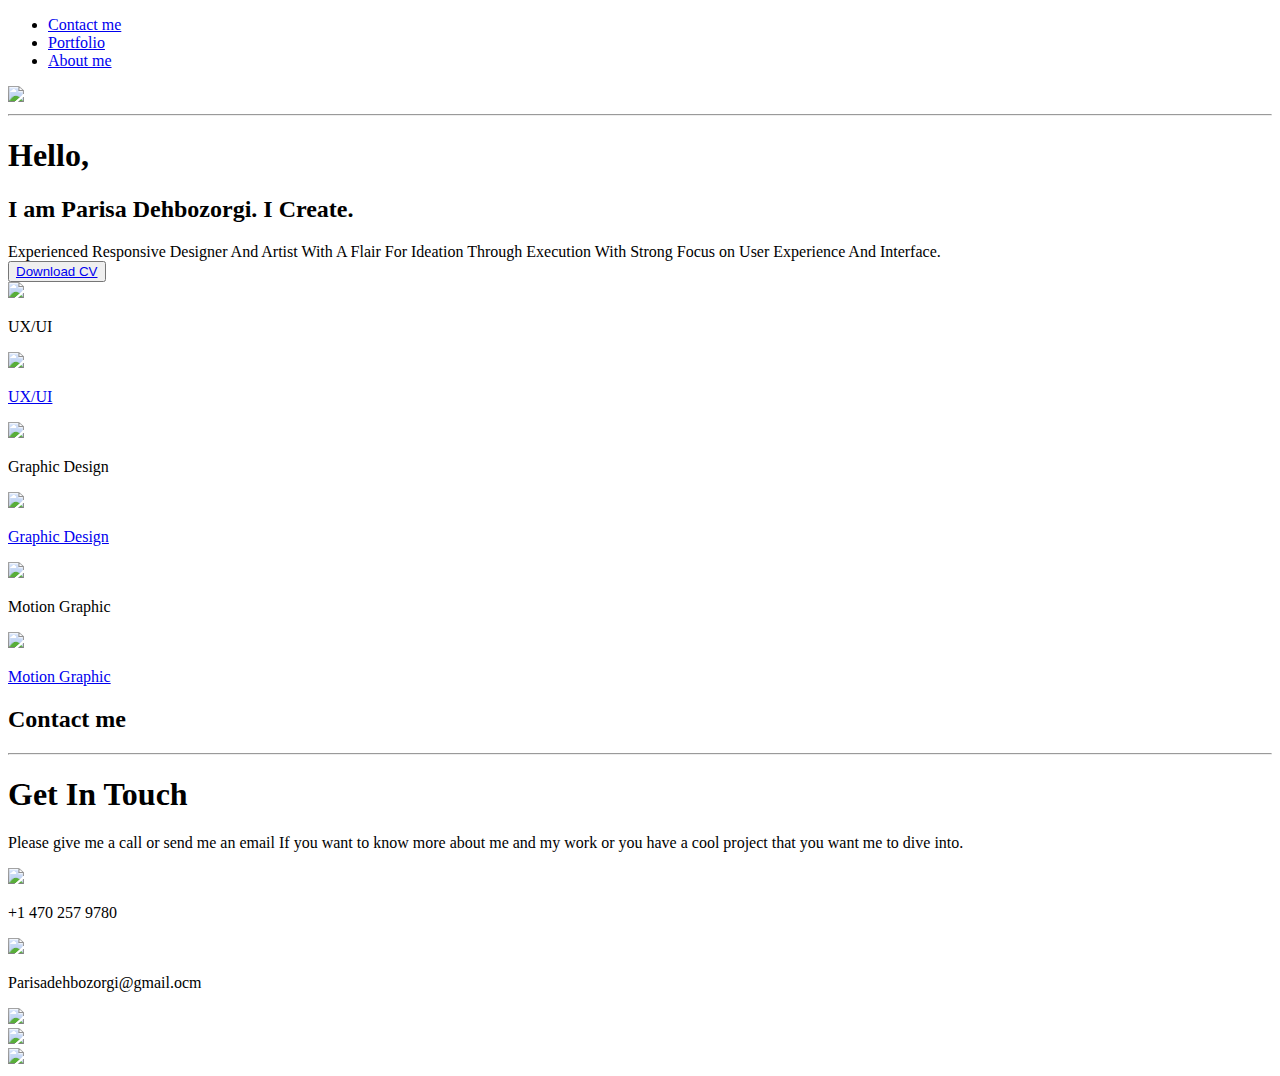
==== index.html @ 8cf8f447 "Update index.html" ====
<!DOCTYPE html>
<html lang="en">
<head>
    <meta charset="UTF-8">
    <meta name="viewport" content="width=device-width, initial-scale=1.0">
    <title>ParisaDehbozorgi</title>
    <link href="https://fonts.googleapis.com/css2?family=Jost:wght@300&display=swap" rel="stylesheet">
    <link href="css/stylesheet.css" type="text/css" rel="stylesheet">
</head>
<body>
    <section class="nav">
        <div class="navigationbar" id="navBar">
            <ul>
                <li id="nav1"><a href="#contactme">Contact me</a></li>
                <li id="nav2"><a href="#Buttons">Portfolio</a></li>
                <li id="nav3"><a href="About.html">About me</a></li>
            </ul>
        </div>
        <img id="homeicon" src="images/home.png"><a href="index.html"></a>
    </section>

    <section class="Header" id="headerPart">
        <div class="title">
            <hr>
            <h1>Hello,</h1>
            <h2>I am Parisa Dehbozorgi. I Create.</h2>
        </div>
        <div class="paragraph"> Experienced Responsive Designer
            And Artist With A Flair For Ideation
            Through Execution With Strong
            Focus on User Experience And
            Interface.
        </div>
        <button>
        <a href="https://drive.google.com/file/d/1dQ4Gb5V48vwdTUZwUVBiHCfFAKd93mxR/view?usp=sharing">
        Download CV</a></button>
    </section>

    <div class="buttons" id="Buttons">
        <div class="ux">
            <img src="images/iconheader1.png">
            <p>UX/UI</p>
            <div class="overlay"><a href="uxpart.html">
                <img src="images/iconheader1B.png">
                <p>UX/UI</p>
                </a> 
             </div>   
        </div>
        <div class="graphic">
            <img src="images/iconheader2.png">
            <p>Graphic Design</p>
            <div class="overlay2"><a href="graphicpart.html"> 
                <img src="images/iconheader2B.png">
                <p>Graphic Design</p>
                </a>
            </div> 
        </div>
        <div class="motion">
            <img src="images/iconheader3.png">
            <p>Motion Graphic</p>
            <div class="overlay3"><a href="Motion.html">
                <img src="images/iconheader3B.png">
                <p>Motion Graphic</p>
                </a>
            </div>
        </div>

    </div>

    <div id="contactme" class="contact">
        <h2>Contact me</h2>
        <hr>
        <h1>Get In Touch</h1>
        <p>Please give me a  call or send me an email 
            If you want to know more about me and my work
            or you have a cool project that you want me to dive into. 
            </p>
            <div id="tell">
                <img src="images/phone.png">
                <p>+1 470 257 9780</p>
            </div>
            <div id="email">
                <img src="images/email.png">
                <p>Parisadehbozorgi@gmail.ocm</p>
            </div>
            <div id="socialmedia">
                <div>
                    <a href="https://www.linkedin.com/in/parisa-dehbozorgi-b3425746/">
                    <img src="images/linkedin.png">
                </a>
                </div>
                <div>
                    <a href="https://www.behance.net/parisadehbozorgi">
                    <img  src="images/behance.png" >
                </a>
                </div>
                <div>
                    <a href="https://www.instagram.com/parisadehbozorgi/?hl=en">
                    <img src="images/instagram.png">
                </a>
                </div> 
            </div>
    </div>


</body>
</html>
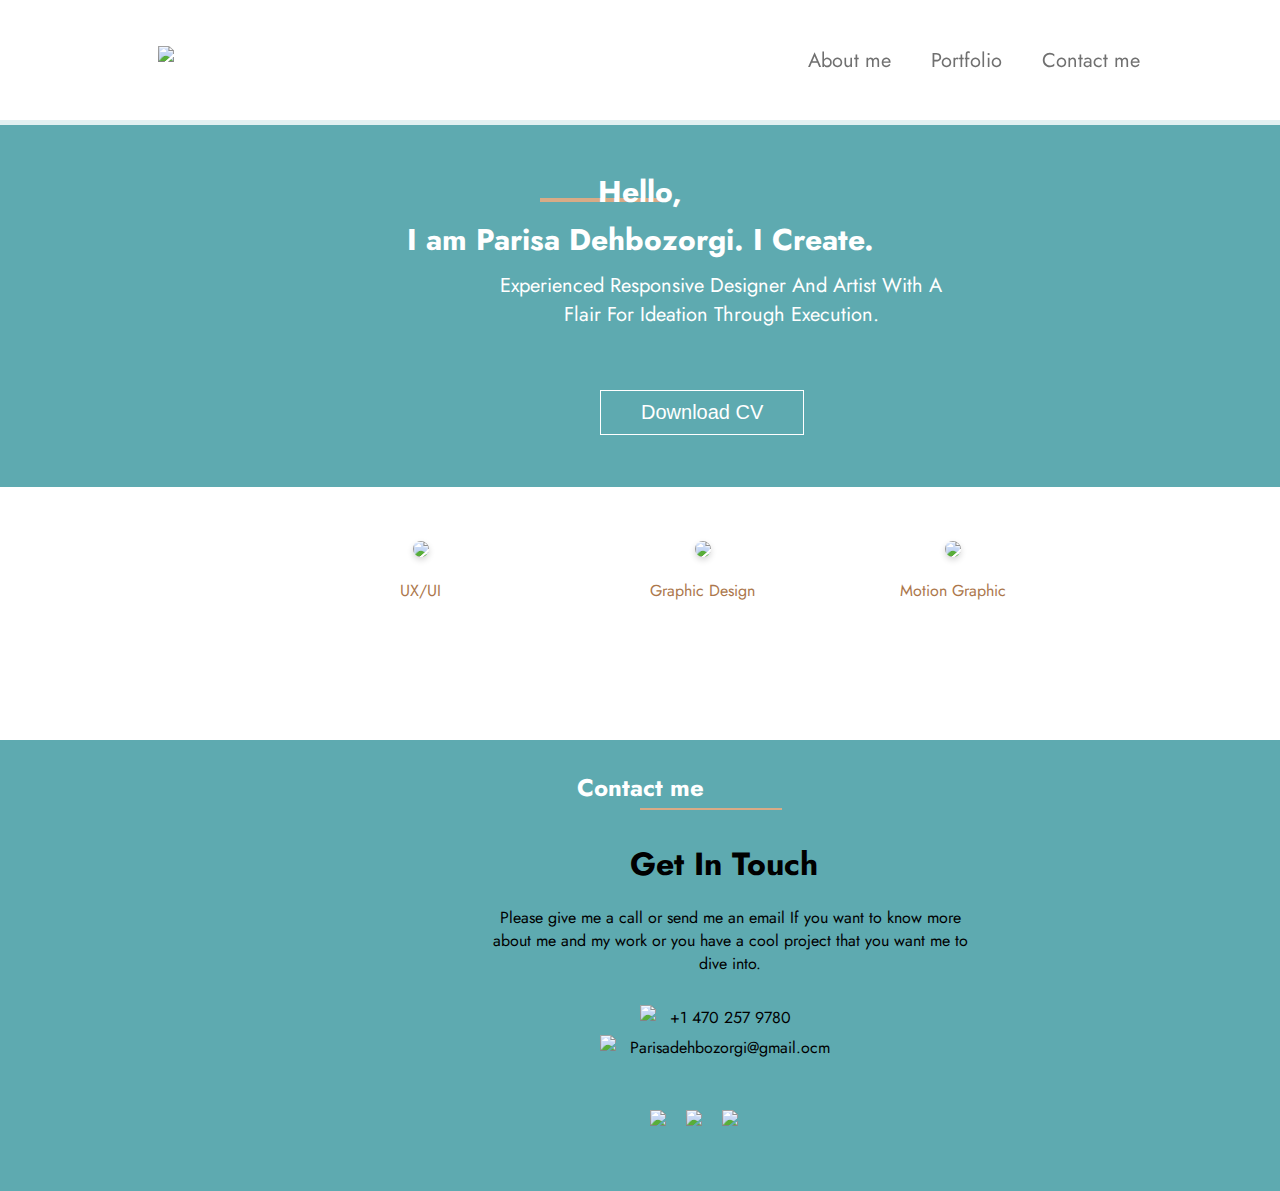
==== commit 20c460ae: "Update index.html" ====
--- a/index.html
+++ b/index.html
@@ -27,9 +27,7 @@
         </div>
         <div class="paragraph"> Experienced Responsive Designer
             And Artist With A Flair For Ideation
-            Through Execution With Strong
-            Focus on User Experience And
-            Interface.
+            Through Execution.
         </div>
         <button>
         <a href="https://drive.google.com/file/d/1dQ4Gb5V48vwdTUZwUVBiHCfFAKd93mxR/view?usp=sharing">
--- a/css/stylesheet.css
+++ b/css/stylesheet.css
@@ -0,0 +1,496 @@
+body{
+    font-family: 'Jost', Robotto, sans-serif;
+    margin:0;
+    padding:0;
+}
+html{
+    scroll-behavior: smooth;
+}
+.nav{
+    display:flexbox;
+    flex-direction: row;
+    height: 85px;
+    width: 100%;
+    position: fixed;
+    top: 0;
+    background-color: white;
+    padding: 20px;
+    z-index: 100;
+    background: rgba(255, 255, 255, 0.822);
+}
+.nav li{
+    list-style-type: none;
+    color: #707070;
+    font-size: 20px;
+    float: right;
+    flex-direction: row;
+    cursor: pointer;
+    margin-left: 40px;
+    margin-top: 10px; 
+}
+.navigationbar{
+    margin-right: 160px;
+}
+.nav li a{
+    text-decoration: none;
+    color: #707070;
+}
+#navBar{
+    justify-content: flex-end;
+}
+#homeicon{
+    margin-top: 10px;
+    margin-left: 138px;
+    cursor: pointer;
+    animation: home 2s;
+}
+@keyframes home{
+    from{
+        opacity:0;
+    }
+    to{
+        opacity:1;
+    }
+}
+#homeicon a:hover{
+    box-shadow: 0 3px 6px #00000029;
+}
+.nav li a:hover{
+    color: #5EAAB0;
+}
+#nav1, #nav2, #nav3{
+    animation: navbar 2s;
+}
+
+@keyframes navbar{
+    from{
+        opacity:0;
+    }
+    to{
+        opacity:1;
+    }
+}
+
+
+/*header*/
+
+.Header{
+    display: flexbox;
+    width: auto;
+    position: relative;
+    top: 100px;
+    text-align: center;
+    animation: back 1s;
+}
+#headerPart{
+    background-color: #5EAAB0;
+    height: 367px;
+    animation: header 1.5s;
+}
+@keyframes header{
+    from{
+        height: 1px;
+    }
+    to{
+        height: 367px;
+    }
+}
+.Header hr{
+    border: 2px solid #D8AB86;
+    width: 120px;
+    position: absolute;
+    top: 70px;
+    left: 540px;
+    animation: line 1s;
+}
+@keyframes line{
+    from{
+        transform: translateX(-600px);
+    }
+    to{
+        transform: translateX(0);
+    }
+}
+.Header h1{
+    font-size: 30px;
+    font-weight: bold;
+    color: white;
+    top: 50px;
+    position: relative;
+    animation: hello 1s;
+}
+@keyframes hello{
+    from{
+        letter-spacing: 20px;
+        opacity:0
+    }
+    to{
+        letter-spacing: 0;
+        opacity:1;
+    }
+}
+.Header h2{
+    font-size: 30px;
+    font-weight: bold;
+    color: white;
+    top: 30px;
+    position: relative;
+}
+.paragraph{
+    font-size: 20px;
+    color: white;
+    width: 482px;
+    position: relative;
+    left: 480px;
+    top: 15px;
+    font-kerning: auto;
+}
+button{
+    border: 1px solid white;
+    font-size: 20px;
+    padding: 10px 40px;
+    background-color: #5EAAB0;
+    color: white;
+    position: absolute;
+    top: 270px;
+    left: 600px;
+    cursor: pointer;
+    animation: button 1.5s;
+}
+button a{
+    color: white;
+    text-decoration: none;
+}
+@keyframes button{
+   0%{
+        transform: translateY(50px);
+        background-color:white;
+    }
+    50%{
+        transform: translateY(0);
+        background-color: rgb(215, 228, 230);
+    }
+    100%{ 
+        transform: translateY(0);
+        background-color: #5EAAB0;
+    }
+}
+button:hover{
+    box-shadow: 0 3px 6px #00000029;
+    background-color:  #D8AB86;
+}
+
+/*buttons*/
+
+.buttons{
+    display: flex;
+    flex-direction: row;
+    margin: 0 350px;
+   justify-content: space-between;
+   text-align: center;
+   justify-items: center;
+   width: auto;
+   height: 260px;
+   cursor: pointer;
+   background-color: white;
+}
+.buttons img{
+    width: 105px;
+    box-shadow: 0 3px 6px #00000029;
+    border-radius: 100%;
+    border: 0 solid white;
+}
+.buttons p{
+    color: #AC774C;
+}
+.overlay , .overlay2 , .overlay3{
+    opacity:0;
+    
+}
+.ux:hover .overlay{
+opacity:1;
+}
+.overlay{
+    position: absolute;
+    top:0px;
+    left:0px;
+    text-align: center;
+    transition: all 0.5s ease-in-out;
+}
+.overlay p{
+    color:  #5EAAB0;
+    font-weight: bold;
+}
+.overlay a{
+    text-decoration: none;
+}
+
+.ux, .graphic, .motion{
+    margin-right: 100px;
+}
+.ux{
+    animation: ux 1s;
+    position: absolute;
+   top: 540px;
+   left:400px;
+}
+@keyframes ux{
+    from{
+        top: 800px;
+    }
+    to{
+        top: 540px;
+    } 
+}
+.graphic:hover .overlay2{
+    opacity:1;
+    }
+    .overlay2{
+        position: absolute;
+        top:0px;
+        left:0px;
+        text-align: center;
+        transition: all 0.5s ease-in-out;
+    }
+    .overlay2 p{
+        color:  #5EAAB0;
+        font-weight: bold;
+    }
+    .overlay2 a{
+        text-decoration: none;
+    }
+.graphic{
+    animation: graphic 1.5s;
+    position: absolute;
+   top: 540px;
+   left:650px;
+}
+@keyframes graphic{
+    from{
+        top: 900px;
+    }
+    to{
+        top: 540px;
+    } 
+}
+.motion:hover .overlay3{
+    opacity:1;
+    }
+    .overlay3{
+        position: absolute;
+        top:0px;
+        left:0px;
+        text-align: center;
+        transition: all 0.5s ease-in-out;
+    }
+    .overlay3 p{
+        color:  #5EAAB0;
+        font-weight: bold;
+    }
+    .overlay3 a{
+        text-decoration: none;
+    }
+.motion{
+    animation: motion 2s;
+    position: absolute;
+   top: 540px;
+   left:900px;
+}
+@keyframes motion{
+    from{
+        top: 1000px;
+    }
+    to{
+        top: 540px;
+    } 
+}
+
+/*footer*/
+
+.contact{
+    display: flexbox;
+    position: absolute;
+    width: 100%;
+    height:451px;
+    top:740px;
+    text-align: center;
+    background-color:  #5EAAB0;
+}
+.contact hr{
+    border: 1px solid #D8AB86;
+    width: 140px;
+    position: absolute;
+    top: 60px;
+    left: 640px;
+}
+.contact h2{
+    margin-top: 30px;
+    color: white;
+}
+.contact h1{
+    position: absolute;
+    top: 80px;
+    left: 630px;
+}
+.contact p{
+    width: 500px;
+    text-align: center;
+    position: absolute;
+    left: 480px;
+    top: 150px;
+}
+#tell p{
+    position: absolute;
+    left: 480px;
+    top: 250px;
+}
+#tell img{
+    position: absolute;
+    left: 640px;
+    top: 265px;
+}
+#email p{
+    position: absolute;
+    left: 480px;
+    top: 280px;
+}
+#email img{
+    position: absolute;
+    left: 600px;
+    top:295px;
+}
+#socialmedia{
+    display:inline-flex;
+    position: absolute;
+    left: 640px;
+    top: 360px;
+    cursor: pointer;
+}
+#socialmedia img{
+    margin: 10px;
+}
+
+
+/*media Quary*/
+@media screen and (max-width:600px){
+
+    .nav li{
+        font-size: 15px;
+        margin-left: 30px;
+        margin-top: 10px; 
+    }
+    .navigationbar{
+        margin-right: 80px;
+    }
+    #homeicon{
+        margin-top: 0px;
+        margin-left: 30px;
+    }
+
+    .Header{
+        width: auto;
+        position: relative;
+        top: 120px;
+        text-align: center;
+    }
+    #headerPart{
+        height: 367px;
+    }
+    .Header hr{
+        width: 120px;
+        position: relative;
+        top: 70px;
+        left: auto;
+    }
+    .Header h1{
+        top: 0px;
+        position: relative;
+        left:8px;
+    }
+    .Header h2{
+        top: -10px;
+        font-size: 25px;
+        font-weight: bold;
+    }
+    .paragraph{
+        width: 330px;
+        position: relative;
+        left: 40px;
+        top: -20px;
+    }
+    button{
+        position: absolute;
+        top: 280px;
+        left: 112px;
+    }
+    .buttons{
+        display: flex;
+        flex-direction: column;
+        margin: 0 50px;
+       width: 400px;
+       height: auto;
+
+    }
+    .ux, .graphic, .motion{
+        margin-right: 0px;
+    }
+    .ux{
+       position: absolute;
+       top: 540px;
+       left:20px;
+    }
+    .graphic{
+       position: absolute;
+       top: 540px;
+       left:160px;
+    }
+   
+    .motion{
+       position: absolute;
+       top: 540px;
+       left:300px;
+    }
+/*footer*/
+    .contact{
+        width: 100%;
+        height:500px;
+    }
+    .contact hr{
+        left: 150px;
+    }
+    .contact h1{
+        position: absolute;
+        top: 80px;
+        left: 130px;
+    }
+    .contact p{
+        width: 300px;
+        left: 55px;
+        top: 150px;
+    }
+    #tell p{
+        position: absolute;
+        left: 90px;
+        top: 270px;
+    }
+    #tell img{
+        position: absolute;
+        left: 140px;
+        top: 285px;
+    }
+    #email p{
+        position: absolute;
+        left: 90px;
+        top: 310px;
+    }
+    #email img{
+        position: absolute;
+        left: 110px;
+        top:328px;
+    }
+    #socialmedia{
+        position: absolute;
+        left: 140px;
+        top: 380px;
+    } 
+}
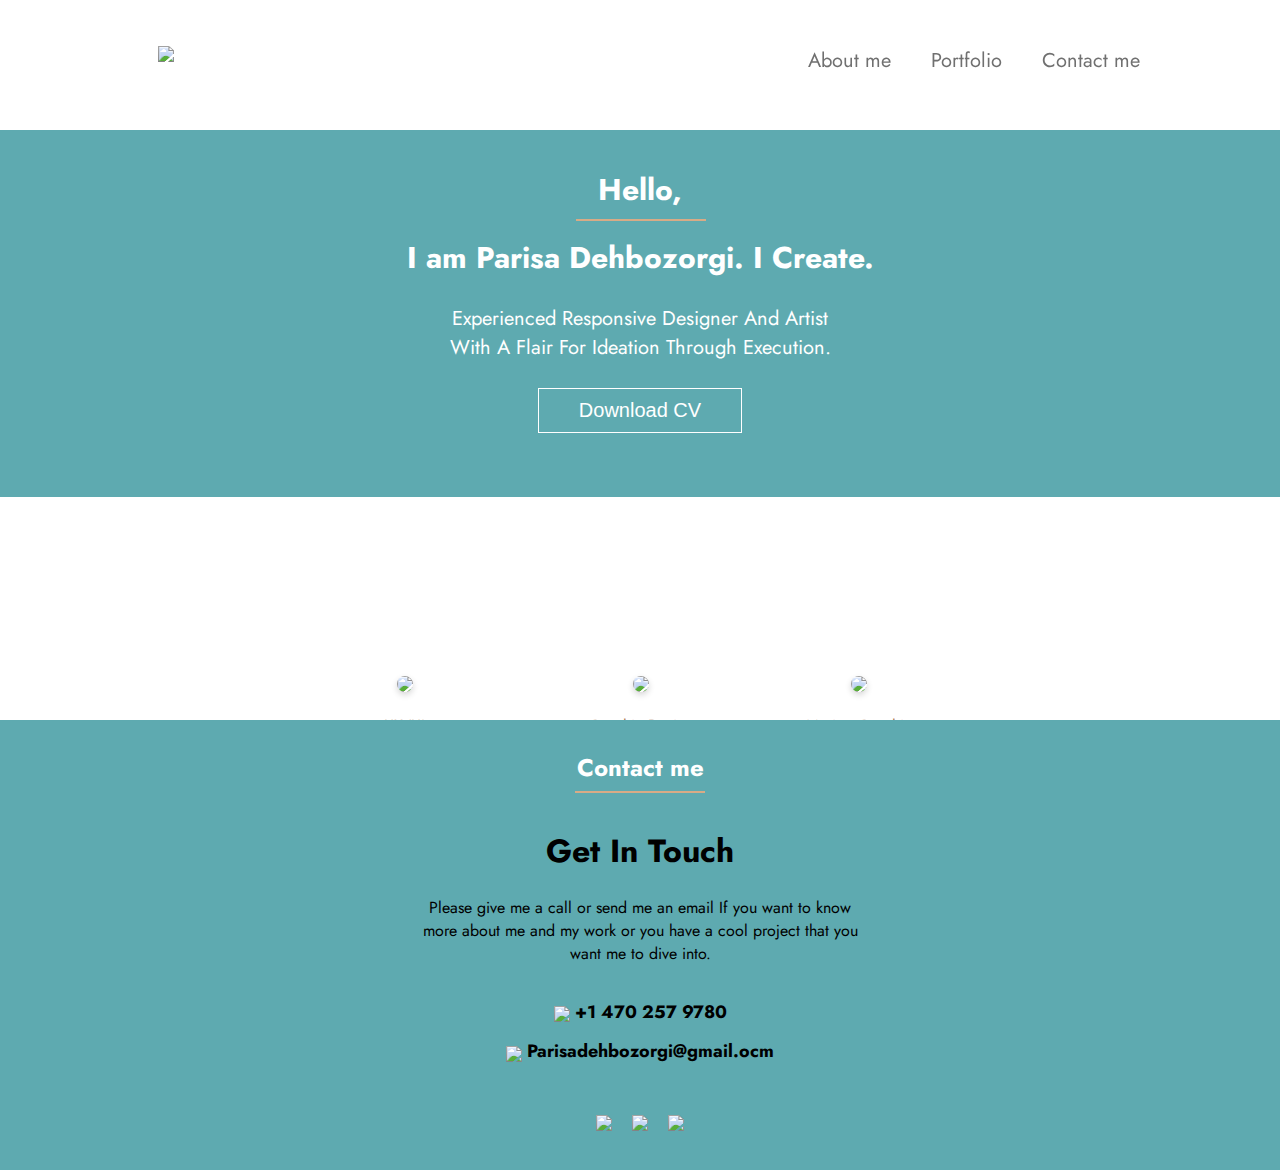
==== commit 8704aedc: "Update index.html" ====
--- a/index.html
+++ b/index.html
@@ -1,5 +1,6 @@
 <!DOCTYPE html>
 <html lang="en">
+
 <head>
     <meta charset="UTF-8">
     <meta name="viewport" content="width=device-width, initial-scale=1.0">
@@ -7,6 +8,7 @@
     <link href="https://fonts.googleapis.com/css2?family=Jost:wght@300&display=swap" rel="stylesheet">
     <link href="css/stylesheet.css" type="text/css" rel="stylesheet">
 </head>
+
 <body>
     <section class="nav">
         <div class="navigationbar" id="navBar">
@@ -30,35 +32,35 @@
             Through Execution.
         </div>
         <button>
-        <a href="https://drive.google.com/file/d/1dQ4Gb5V48vwdTUZwUVBiHCfFAKd93mxR/view?usp=sharing">
-        Download CV</a></button>
+            <a href="https://drive.google.com/file/d/1bZjIeGq5K6-miPv6DHXmMuJz7-wu1ptj/view?usp=sharing">
+                Download CV</a></button>
     </section>
 
     <div class="buttons" id="Buttons">
-        <div class="ux">
+        <div class="ux"  class="row">
             <img src="images/iconheader1.png">
             <p>UX/UI</p>
             <div class="overlay"><a href="uxpart.html">
-                <img src="images/iconheader1B.png">
-                <p>UX/UI</p>
-                </a> 
-             </div>   
+                    <img src="images/iconheader1B.png">
+                    <p>UX/UI</p>
+                </a>
+            </div>
         </div>
-        <div class="graphic">
+        <div class="graphic" class="row">
             <img src="images/iconheader2.png">
             <p>Graphic Design</p>
-            <div class="overlay2"><a href="graphicpart.html"> 
-                <img src="images/iconheader2B.png">
-                <p>Graphic Design</p>
+            <div class="overlay2"><a href="graphicpart.html">
+                    <img src="images/iconheader2B.png">
+                    <p>Graphic Design</p>
                 </a>
-            </div> 
+            </div>
         </div>
-        <div class="motion">
+        <div class="motion" class="row">
             <img src="images/iconheader3.png">
             <p>Motion Graphic</p>
             <div class="overlay3"><a href="Motion.html">
-                <img src="images/iconheader3B.png">
-                <p>Motion Graphic</p>
+                    <img src="images/iconheader3B.png">
+                    <p>Motion Graphic</p>
                 </a>
             </div>
         </div>
@@ -69,37 +71,42 @@
         <h2>Contact me</h2>
         <hr>
         <h1>Get In Touch</h1>
-        <p>Please give me a  call or send me an email 
+        <p>Please give me a call or send me an email
             If you want to know more about me and my work
-            or you have a cool project that you want me to dive into. 
-            </p>
-            <div id="tell">
+            or you have a cool project that you want me to dive into.
+        </p>
+        <div class="tell">
+            <div class=" row">
                 <img src="images/phone.png">
-                <p>+1 470 257 9780</p>
+                <h3>+1 470 257 9780</h3>
             </div>
-            <div id="email">
+        </div>
+        <div class="email">
+            <div class="row">
                 <img src="images/email.png">
-                <p>Parisadehbozorgi@gmail.ocm</p>
+                <h3>Parisadehbozorgi@gmail.ocm</h3>
             </div>
-            <div id="socialmedia">
-                <div>
-                    <a href="https://www.linkedin.com/in/parisa-dehbozorgi-b3425746/">
+        </div>
+        <div id="socialmedia">
+            <div>
+                <a href="https://www.linkedin.com/in/parisa-dehbozorgi-b3425746/">
                     <img src="images/linkedin.png">
                 </a>
-                </div>
-                <div>
-                    <a href="https://www.behance.net/parisadehbozorgi">
-                    <img  src="images/behance.png" >
+            </div>
+            <div>
+                <a href="https://www.behance.net/parisadehbozorgi">
+                    <img src="images/behance.png">
                 </a>
-                </div>
-                <div>
-                    <a href="https://www.instagram.com/parisadehbozorgi/?hl=en">
+            </div>
+            <div>
+                <a href="https://www.instagram.com/parisadehbozorgi/?hl=en">
                     <img src="images/instagram.png">
                 </a>
-                </div> 
             </div>
+        </div>
     </div>
 
 
 </body>
-</html>
+
+</html>--- a/css/stylesheet.css
+++ b/css/stylesheet.css
@@ -73,12 +73,11 @@
 
 
 /*header*/
-
 .Header{
     display: flexbox;
-    width: auto;
-    position: relative;
-    top: 100px;
+    width: 100%;
+    position: absolute;
+    top: 130px;
     text-align: center;
     animation: back 1s;
 }
@@ -96,27 +95,29 @@
     }
 }
 .Header hr{
-    border: 2px solid #D8AB86;
-    width: 120px;
-    position: absolute;
-    top: 70px;
-    left: 540px;
+    border: 1px solid #D8AB86;
+    width: 10%;
+    position: absolute;
+    top: 22%;
+    left: 45%;
     animation: line 1s;
 }
 @keyframes line{
     from{
-        transform: translateX(-600px);
+        transform: translateX(-300%);
+        transform: translateY(-300%);
     }
     to{
         transform: translateX(0);
+        transform: translateY(0);
     }
 }
 .Header h1{
     font-size: 30px;
     font-weight: bold;
     color: white;
-    top: 50px;
-    position: relative;
+    text-align: center;
+    margin-top: 3%;
     animation: hello 1s;
 }
 @keyframes hello{
@@ -133,16 +134,15 @@
     font-size: 30px;
     font-weight: bold;
     color: white;
-    top: 30px;
-    position: relative;
+    text-align: center;
 }
 .paragraph{
     font-size: 20px;
     color: white;
-    width: 482px;
-    position: relative;
-    left: 480px;
-    top: 15px;
+    width: 30%;
+    text-align: center;
+    margin-left: auto;
+    margin-right: auto;
     font-kerning: auto;
 }
 button{
@@ -151,9 +151,8 @@
     padding: 10px 40px;
     background-color: #5EAAB0;
     color: white;
-    position: absolute;
-    top: 270px;
-    left: 600px;
+    text-align: center;
+    margin-top: 2%;
     cursor: pointer;
     animation: button 1.5s;
 }
@@ -185,11 +184,10 @@
 .buttons{
     display: flex;
     flex-direction: row;
-    margin: 0 350px;
    justify-content: space-between;
    text-align: center;
    justify-items: center;
-   width: auto;
+   width: 100%;
    height: 260px;
    cursor: pointer;
    background-color: white;
@@ -231,15 +229,15 @@
 .ux{
     animation: ux 1s;
     position: absolute;
-   top: 540px;
-   left:400px;
+   top: 75%;
+   left:30%;
 }
 @keyframes ux{
     from{
-        top: 800px;
-    }
-    to{
-        top: 540px;
+        top: 120%;
+    }
+    to{
+        top: 75%;
     } 
 }
 .graphic:hover .overlay2{
@@ -262,15 +260,15 @@
 .graphic{
     animation: graphic 1.5s;
     position: absolute;
-   top: 540px;
-   left:650px;
+   top: 75%;
+   left:46%;
 }
 @keyframes graphic{
     from{
-        top: 900px;
-    }
-    to{
-        top: 540px;
+        top: 120%;
+    }
+    to{
+        top: 75%;
     } 
 }
 .motion:hover .overlay3{
@@ -293,15 +291,15 @@
 .motion{
     animation: motion 2s;
     position: absolute;
-   top: 540px;
-   left:900px;
+    top: 75%;
+   left:63%;
 }
 @keyframes motion{
     from{
-        top: 1000px;
-    }
-    to{
-        top: 540px;
+        top: 120%;
+    }
+    to{
+        top: 75%;
     } 
 }
 
@@ -311,59 +309,54 @@
     display: flexbox;
     position: absolute;
     width: 100%;
-    height:451px;
-    top:740px;
+    height:450px;
+    top:720px;
     text-align: center;
     background-color:  #5EAAB0;
 }
 .contact hr{
     border: 1px solid #D8AB86;
-    width: 140px;
-    position: absolute;
-    top: 60px;
-    left: 640px;
+    width: 10%;
+    position: relative;
+    top: -3%;
+    margin-right: auto;
+    margin-left: auto;
 }
 .contact h2{
     margin-top: 30px;
     color: white;
 }
-.contact h1{
-    position: absolute;
-    top: 80px;
-    left: 630px;
-}
+
 .contact p{
-    width: 500px;
-    text-align: center;
-    position: absolute;
-    left: 480px;
-    top: 150px;
-}
-#tell p{
-    position: absolute;
-    left: 480px;
-    top: 250px;
-}
-#tell img{
-    position: absolute;
-    left: 640px;
-    top: 265px;
-}
-#email p{
-    position: absolute;
-    left: 480px;
-    top: 280px;
-}
-#email img{
-    position: absolute;
-    left: 600px;
-    top:295px;
-}
+    width: 35%;
+    text-align: center;
+    margin-right: auto;
+    margin-left: auto;
+}
+.tell{
+    display:flex;
+}
+.row{
+    margin-right: auto;
+    margin-left: auto;
+}
+.row img{
+    vertical-align: middle;
+}
+.row h3{
+    display: inline-flex;
+    font-size: 18px;
+}
+
+.email{
+    display: flex;
+    position: relative;
+    top: -5%;
+ }
+ 
+
 #socialmedia{
     display:inline-flex;
-    position: absolute;
-    left: 640px;
-    top: 360px;
     cursor: pointer;
 }
 #socialmedia img{
@@ -380,18 +373,18 @@
         margin-top: 10px; 
     }
     .navigationbar{
-        margin-right: 80px;
+        margin-right: 50px;
     }
     #homeicon{
         margin-top: 0px;
-        margin-left: 30px;
-    }
-
+        margin-left: 0px;
+    }
     .Header{
         width: auto;
         position: relative;
         top: 120px;
         text-align: center;
+        
     }
     #headerPart{
         height: 367px;
@@ -413,60 +406,73 @@
         font-weight: bold;
     }
     .paragraph{
-        width: 330px;
-        position: relative;
-        left: 40px;
+        width: 60%; 
+        display:flex;
+        text-align: center; 
+        position: relative;
         top: -20px;
+        left: 0;
+        margin-right: auto;
+        margin-left: auto;
     }
     button{
-        position: absolute;
-        top: 280px;
-        left: 112px;
+        position: relative;
+        top: 40px;
+        left: 0px;
     }
     .buttons{
-        display: flex;
-        flex-direction: column;
-        margin: 0 50px;
-       width: 400px;
+       display:inline-flexbox;
+       width:60%;
        height: auto;
-
+       margin-left: auto;
+       margin-right: auto;
+    }
+    .buttons img{
+        width: 85px;
     }
     .ux, .graphic, .motion{
-        margin-right: 0px;
+        margin-right: 50px;
     }
     .ux{
-       position: absolute;
-       top: 540px;
-       left:20px;
+       position: relative;
+       top: 180px;
+       left:0px;
     }
     .graphic{
-       position: absolute;
-       top: 540px;
-       left:160px;
+       position: relative;
+       top: 180px;
+       left:auto;
     }
    
     .motion{
-       position: absolute;
-       top: 540px;
-       left:300px;
+       position: relative;
+       top: 180px;
+       left:auto;
     }
 /*footer*/
     .contact{
         width: 100%;
         height:500px;
+        text-align: center;
     }
     .contact hr{
-        left: 150px;
+        width: 120px;
+        position: relative;
+        top: -18px;
+        left: auto;
     }
     .contact h1{
-        position: absolute;
-        top: 80px;
-        left: 130px;
+        position: relative;
+        top: 0px;
+        left: 0px;
     }
     .contact p{
-        width: 300px;
-        left: 55px;
-        top: 150px;
+        margin-left: auto;
+        margin-right: auto;
+        width: 60%;
+        position: relative;
+        left: auto;
+        top: 10px;
     }
     #tell p{
         position: absolute;
@@ -489,8 +495,8 @@
         top:328px;
     }
     #socialmedia{
-        position: absolute;
-        left: 140px;
-        top: 380px;
+        position: relative;
+        left: 0px;
+        top: 120px;
     } 
 }
